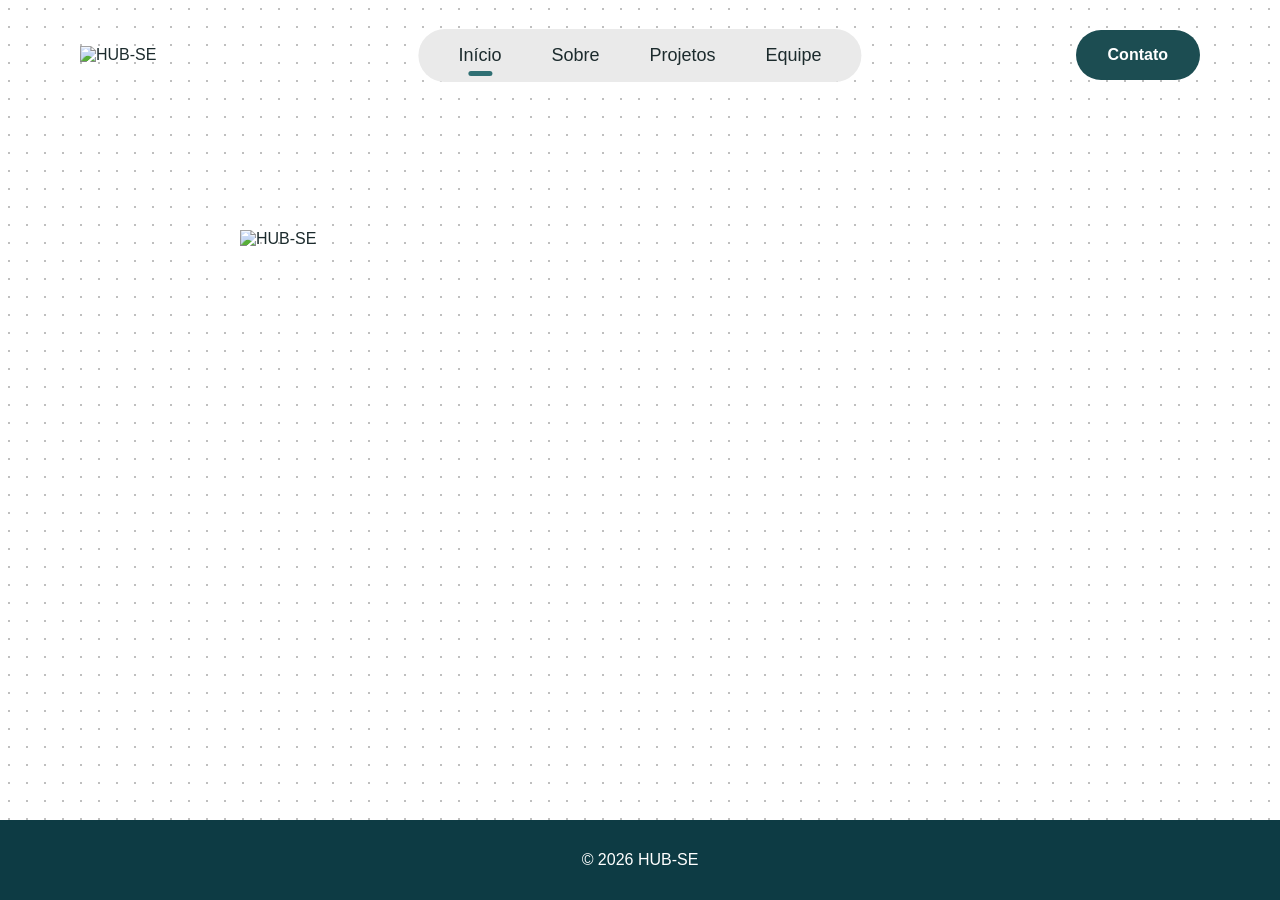
==== front/index.html @ 930c4e42 "Estrutura" ====
<!DOCTYPE html>
<html lang="pt-BR">
<head>
  <meta charset="UTF-8">
  <title>HUB-SE</title>
  <meta name="viewport" content="width=device-width, initial-scale=1.0">

  <link rel="stylesheet" href="styles.css">
</head>
<body>

  <!-- NAVBAR -->
  <header class="navbar">
    
    <!-- LOGO -->
    <div class="logo">
      <img src="logos/logoempe.png" alt="HUB-SE" class="empe-logo">
    </div>

    <!-- MENU -->
    <nav class="nav-links">
      <a href="index.html" class="active">Início</a>
      <a href="sobre.html">Sobre</a>
      <a href="projetos.html">Projetos</a>
      <a href="#">Equipe</a>
    </nav>

    <!-- BOTÃO -->
    <button class="btn-contato">Contato</button>
  </header>

  <!-- HERO -->
  <section class="hero">
    <img src="logos/logodeitada.png" alt="HUB-SE" class="hero-logo">
  </section>

  <footer class="footer">
  <div class="footer-overlay"></div>

  <div class="footer-content">
    <p>© 2026 HUB-SE</p>
  </div>
</footer>

</body>
</html>
---- front/styles.css ----
/*O que ainda preciso fazer: 
- Hover nos botões de parceria que levam para os outros sites
- Texto do SOBRE ficar mais largo
- Footer com efeito tecnológico
- Adicionar o botão de contato na pag SOBRE
- Colocar a descrição e parcerias
- Fazer versão pra celular
*/


/* ================= RESET ================= */
* {
  margin: 0;
  padding: 0;
  box-sizing: border-box;
}

/* ================= BASE ================= */
html, body {
  height: 100%;
}

body {
  font-family: 'Segoe UI', Tahoma, Geneva, Verdana, sans-serif;
  background-color: #ffffff;
  color: #1c2b2d;

  /* grid de fundo */
  background-image: radial-gradient(#bfbfbf 1px, transparent 1px);
  background-size: 18px 18px;

  /* layout para footer fixo no final */
  display: flex;
  flex-direction: column;
  min-height: 100vh;
}

/* ================= NAVBAR ================= */
.navbar {
  position: relative;
  display: flex;
  align-items: center;
  justify-content: space-between;
  padding: 30px 80px;
}

/* menu central */
.nav-links {
  position: absolute;
  left: 50%;
  transform: translateX(-50%);

  display: flex;
  gap: 50px;

  background: #eaeaea;
  padding: 16px 40px;
  border-radius: 50px;
}

.nav-links a {
  text-decoration: none;
  color: #1c2b2d;
  font-size: 18px;
  font-weight: 500;
  position: relative;
}

/* link ativo */
.nav-links a.active::after {
  content: "";
  position: absolute;
  left: 50%;
  bottom: -10px;
  transform: translateX(-50%);
  width: 24px;
  height: 5px;
  background: #2f6f73;
  border-radius: 10px;
}

/* botão */
.btn-contato {
  background: #1c4d52;
  color: white;
  border: none;
  padding: 16px 32px;
  border-radius: 40px;
  cursor: pointer;
  font-size: 16px;
  font-weight: 600;
}

/* ================= HERO ================= */
.hero {
  height: 80vh;

  display: flex;
  flex-direction: column;
  align-items: center;
  justify-content: flex-start;

  padding-top: 120px;
}

/* logo principal */
.hero-logo {
  width: 800px;
  margin-bottom: 20px;
}

/* logo topo */
.empe-logo {
  height: 90px;
  width: auto;
}

/* texto */
.hero p {
  font-size: 20px;
  max-width: 600px;
  opacity: 0.75;
}

/* ================= FOOTER ================= */
.footer {
  margin-top: auto;
  width: 100%;

  background: #0d3b44;
  color: white;

  padding: 60px 20px;
  text-align: center;

  /* efeito tech */
  background-image: url("img/circuit.png");
  background-size: cover;
  background-position: center;

  border-radius: 0;
}

.footer-content {
  position: relative;
  z-index: 2;
}

.footer {
  padding: 40px 20px;
}

.sobre {
  flex: 1;

  display: flex;
  flex-direction: column;
  justify-content: center; /* CENTRALIZA NA TELA */

  padding: 40px 80px;
}

/* cabeçalho */
.sobre-header {
  text-align: center;
  margin-bottom: 40px;
}

.sobre-header h1 {
  font-size: 32px;
  margin-bottom: 10px;
}

.sobre-logo {
  height: 100px;
}

/* layout das colunas */
.sobre-content {
  display: flex;
  align-items: center;
  justify-content: center;
  gap: 40px;
}

/* texto */
.sobre-texto {
  max-width: 400px;
  line-height: 1.6;
  max-height: 200px;
}

/* divisor */
.divisor {
  width: 3px;
  height: 200px;
  background: #1c4d52;
  border-radius: 10px;
}

/* parcerias */
.sobre-parcerias h3 {
  margin-bottom: 15px;
}

.parcerias-lista {
  display: flex;
  flex-wrap: wrap;
  gap: 15px;
}

.parcerias-lista span {
  border: 2px solid #1c4d52;
  padding: 10px 20px;
  border-radius: 30px;
}

body {
  margin: 0;
  padding: 0;
}

.main-content {
  padding-top: 200px;
}

.navbar {
  position: relative; /* ou fixed, se quiser */

  display: flex;
  align-items: center;
  justify-content: space-between;

  padding: 30px 80px;

  width: 100%;
}

#navsobre {
  padding-top: 77px;
}

/* TEXTO */
.sobre-texto {
  font-size: 20px;
  line-height: 1.6;
  max-width: 500px;
}

/* TÍTULO */
.sobre h1 {
  font-size: 36px;
}

/* PARCERIAS (botões) */
.parcerias-lista span {
  font-size: 16px;
  padding: 10px 22px;
}

main {
  min-height: calc(100vh - 120px); /* altura da tela - altura do footer */
  padding-bottom: 100px;
}

footer {
  position: fixed;
  bottom: 0;
  left: 0;

  width: 100%;
  height: 80px;

  background: #0f3d3f;
  color: white;

  display: flex;
  align-items: center;
  justify-content: center;
}

.sobre-parcerias {
  display: flex;
  flex-direction: column;
  justify-content: flex-start;
}

.sobre-parcerias h3 {
  margin-top: 0;
}

.sobre-content {
  display: grid;
  grid-template-columns: 450px auto 400px;
  align-items: start;
  gap: 30px;

  justify-content: center;
}

/* ===== PROJETOS ===== */

.projetos {
  padding: 60px 80px;
}

/* GRID */
.projetos-grid {
  display: grid;
  grid-template-columns: repeat(3, 1fr);
  gap: 40px;
}

/* CARD */
.card-projeto {
  background: #d9d9d9;
  border-radius: 20px;
  padding: 25px;

  display: flex;
  flex-direction: column;
  align-items: center;
  text-align: center;
}

/* TÍTULO */
.card-projeto h3 {
  font-size: 20px;
  margin-bottom: 15px;
  color: #1c2b2d;
}

/* IMAGEM (placeholder por enquanto) */
.card-img {
  width: 100%;
  height: 180px;
  background: #bfbfbf;
  border-radius: 10px;
  margin-bottom: 20px;
}

/* BOTÃO */
.btn-card {
  background: #1c4d52;
  color: white;
  border: none;
  padding: 14px 30px;
  border-radius: 30px;
  font-size: 16px;
  cursor: pointer;

  transition: 0.3s;
}

/* HOVER */
.btn-card:hover {
  background: #163c40;
}

/* reduz o espaço acima dos cards */
.projetos {
  padding-top: 70px;   /* antes estava 60px */
}

.main-content {
  padding-top: 0px;
}
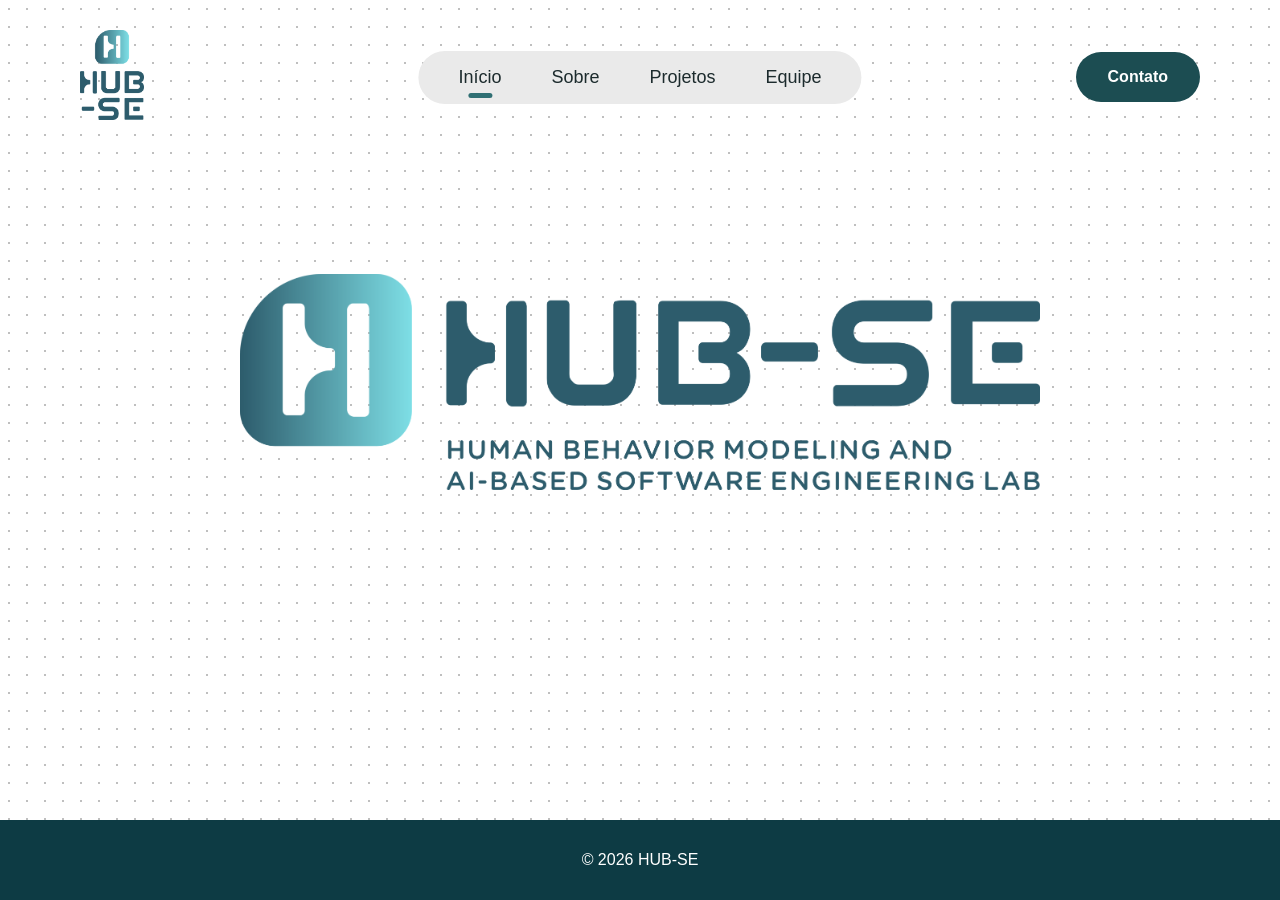
==== commit 7251092c: "Estrutura" ====
--- a/front/index.html
+++ b/front/index.html
@@ -14,7 +14,7 @@
     
     <!-- LOGO -->
     <div class="logo">
-      <img src="logos/logoempe.png" alt="HUB-SE" class="empe-logo">
+      <img src="assets/logos/logoempe.png" alt="HUB-SE" class="empe-logo">
     </div>
 
     <!-- MENU -->
@@ -31,7 +31,7 @@
 
   <!-- HERO -->
   <section class="hero">
-    <img src="logos/logodeitada.png" alt="HUB-SE" class="hero-logo">
+    <img src="assets/logos/logodeitada.png" alt="HUB-SE" class="hero-logo">
   </section>
 
   <footer class="footer">
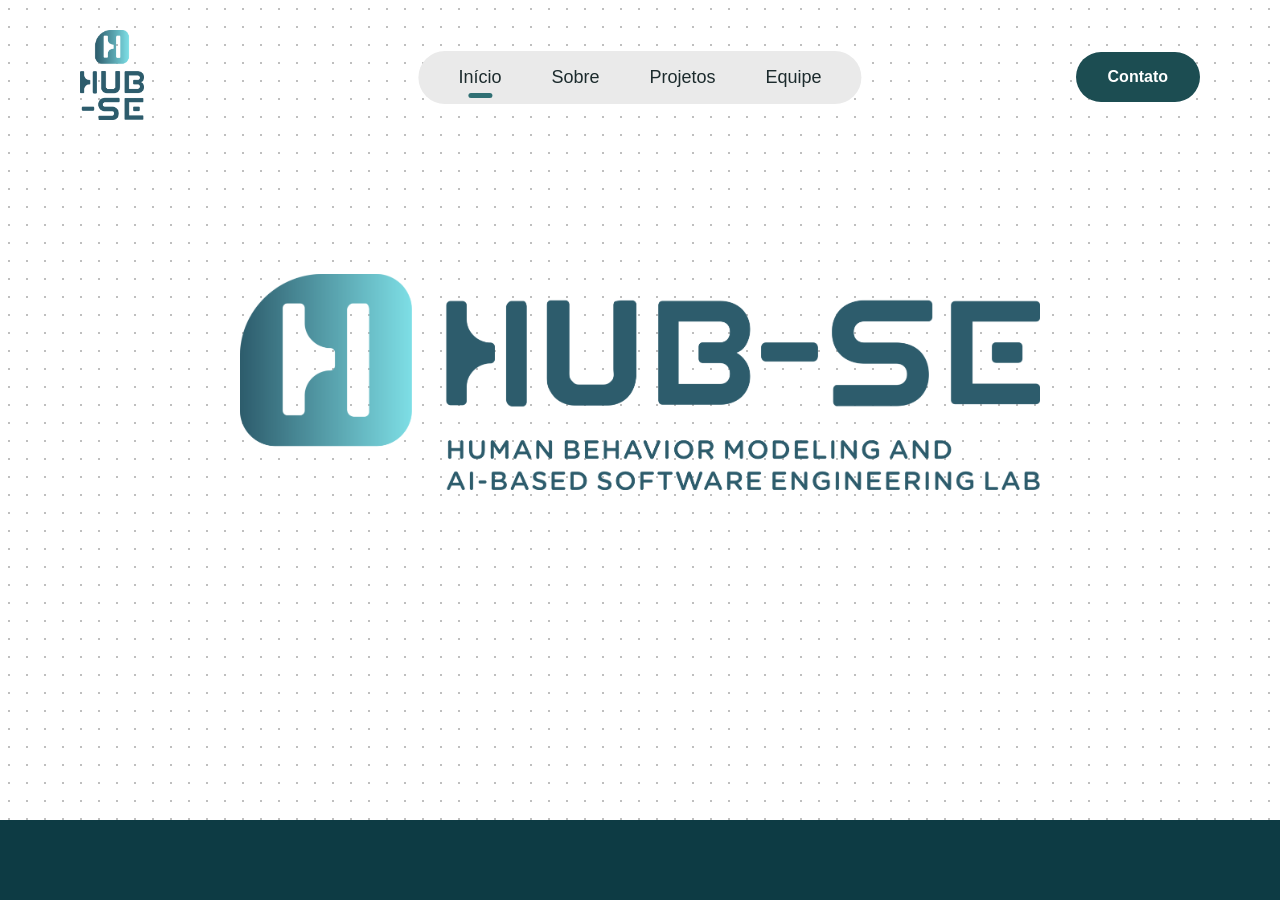
==== commit 51bb4f02: "commit" ====
--- a/front/index.html
+++ b/front/index.html
@@ -20,9 +20,9 @@
     <!-- MENU -->
     <nav class="nav-links">
       <a href="index.html" class="active">Início</a>
-      <a href="sobre.html">Sobre</a>
-      <a href="projetos.html">Projetos</a>
-      <a href="#">Equipe</a>
+      <a href="sobre/sobre.html">Sobre</a>
+      <a href="projetos/projetos.html">Projetos</a>
+      <a href="equipes/equipe.html">Equipe</a>
     </nav>
 
     <!-- BOTÃO -->
@@ -36,10 +36,6 @@
 
   <footer class="footer">
   <div class="footer-overlay"></div>
-
-  <div class="footer-content">
-    <p>© 2026 HUB-SE</p>
-  </div>
 </footer>
 
 </body>
